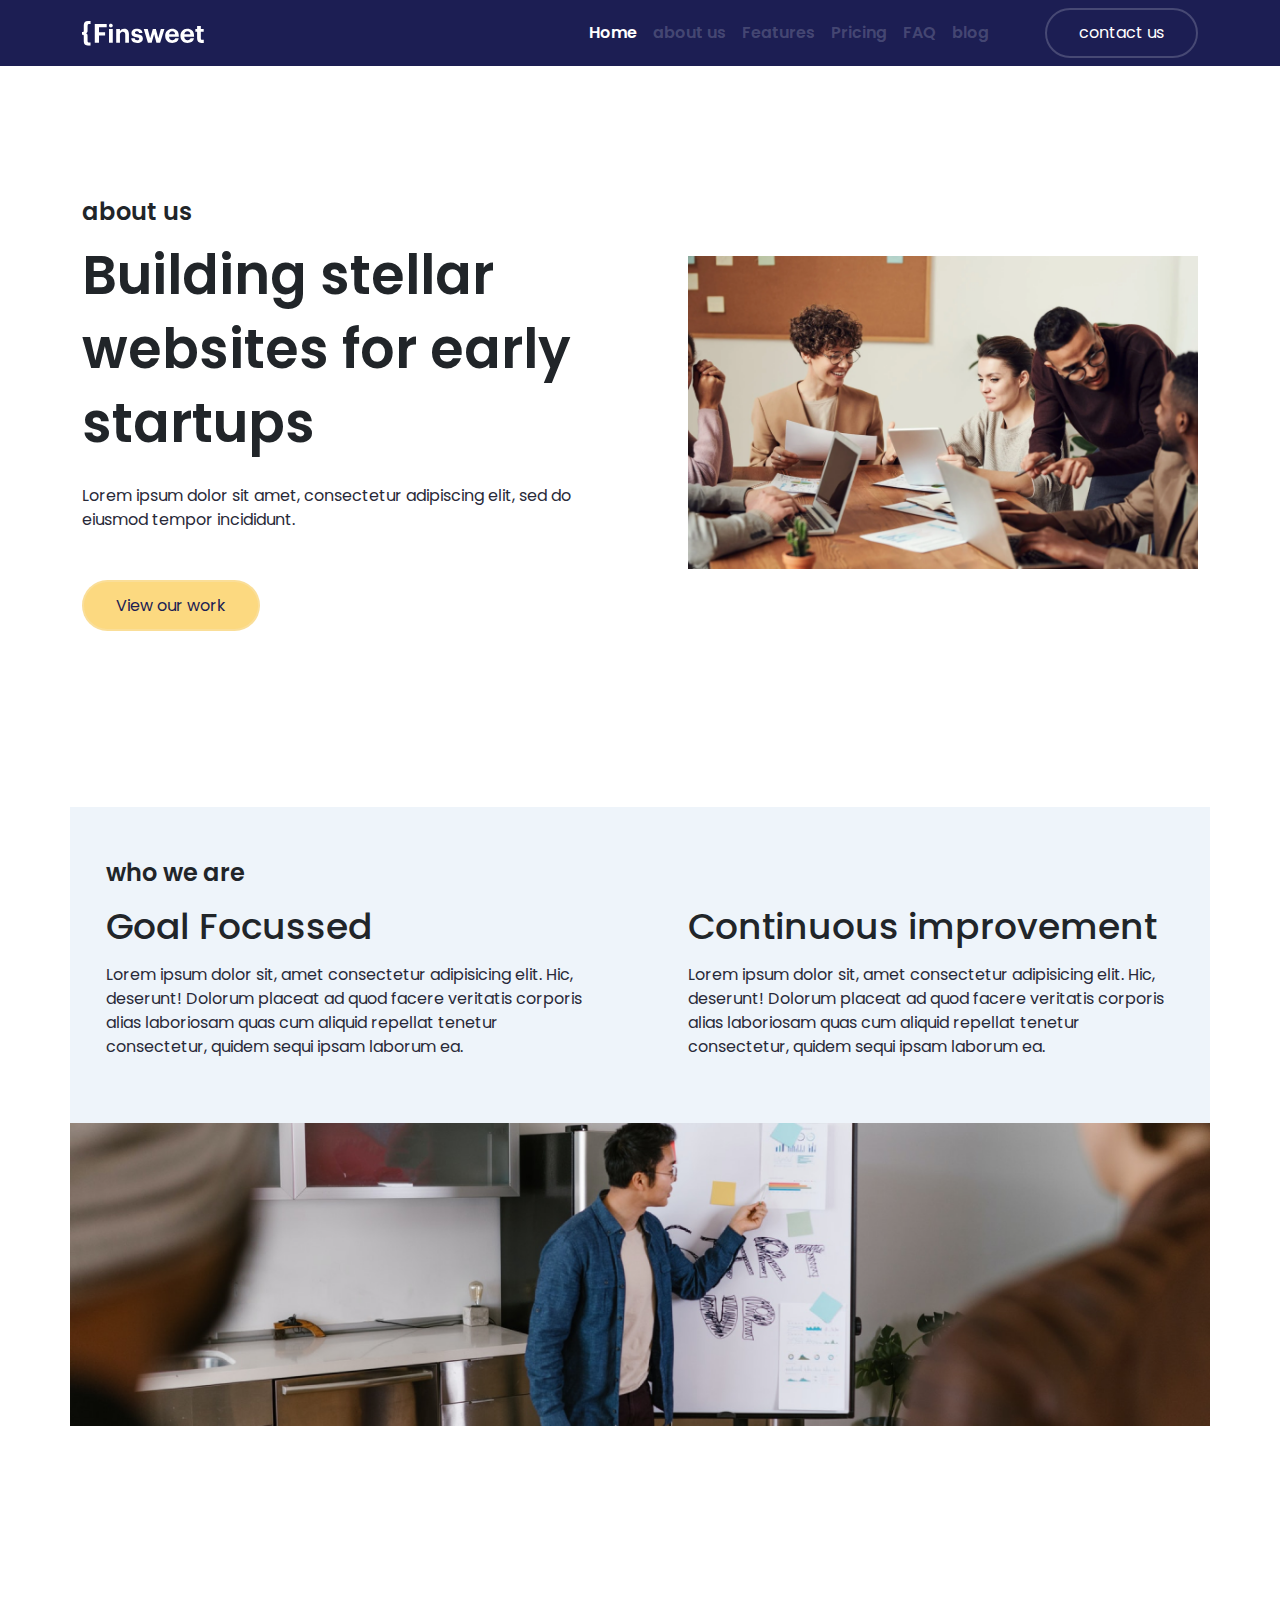
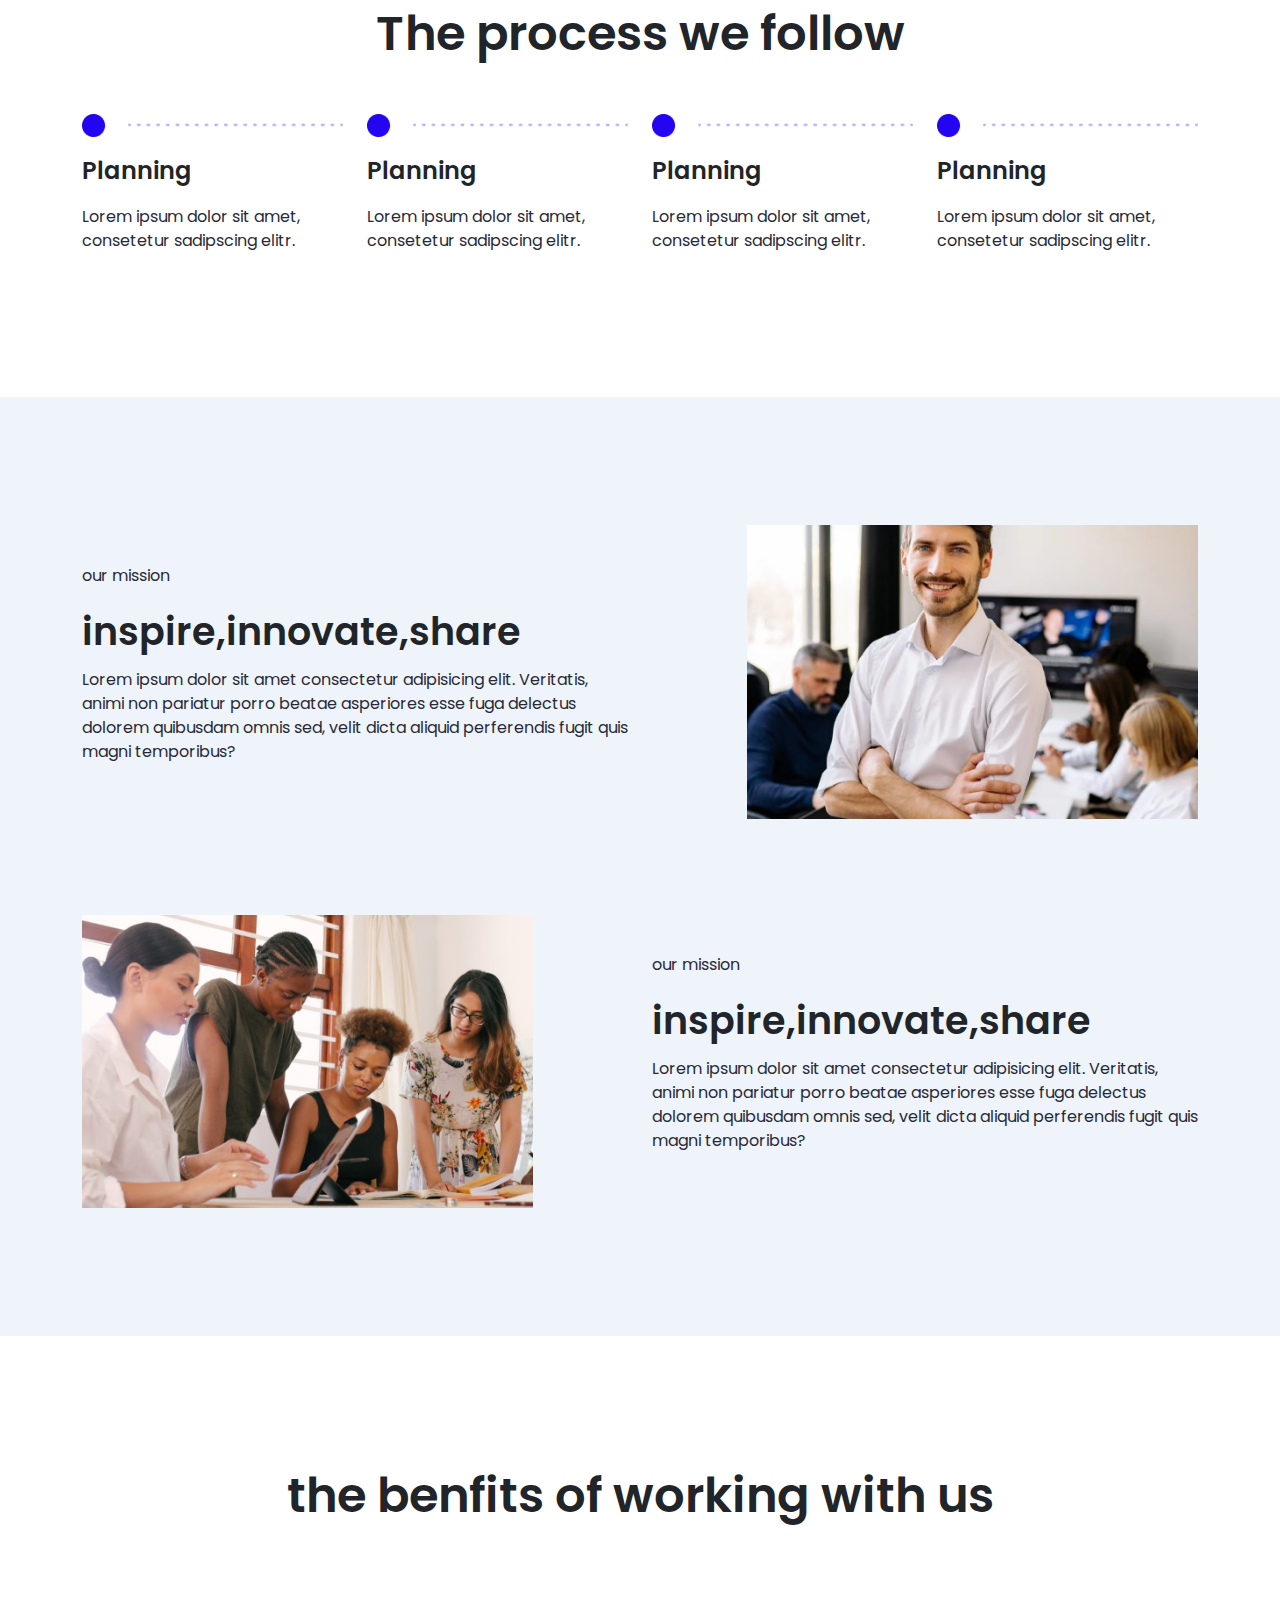
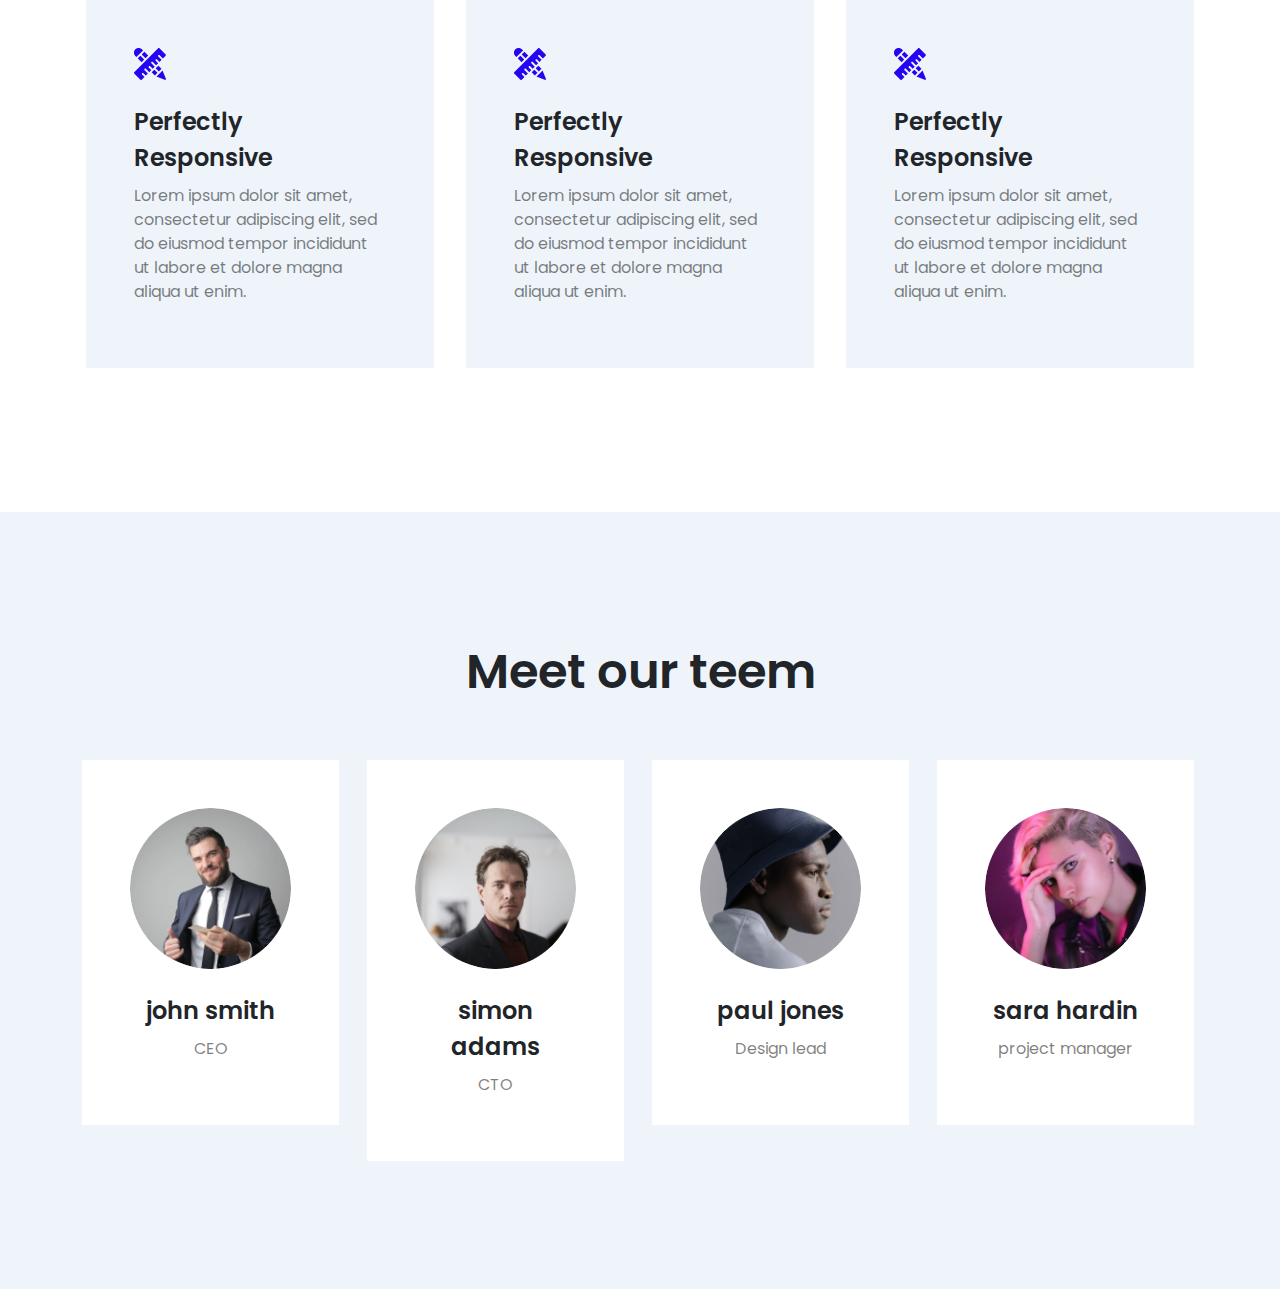
==== html/aboutus.html @ 81594c7c "second page done - hover effect on the team card" ====
<html lang="en">
  <head>
    <meta charset="UTF-8" />
    <meta name="viewport" content="width=device-width, initial-scale=1.0" />

    <title>Finsweet | Home</title>

    <!-- ### Fonts  -->
    <link rel="preconnect" href="https://fonts.googleapis.com" />
    <link rel="preconnect" href="https://fonts.gstatic.com" crossorigin />
    <link
      href="https://fonts.googleapis.com/css2?family=Poppins:wght@400;600;700&display=swap"
      rel="stylesheet"
    />

    <!-- ### Icons -->
    <link rel="stylesheet" href="../css/lib/font-awsome/all.min.css" />

    <!-- ### CSS Links -->

    <!-- Libraries (e.g. bootstrap) -->
    <link rel="stylesheet" href="../css/lib/bootstrap/bootstrap.min.css" />

    <!-- General CSS (theme.css, general.css , utilities.css,..etc) -->

    <link rel="stylesheet" href="../css/theme.css" />
    <link rel="stylesheet" href="../css/general.css" />
    <link rel="stylesheet" href="../css/media.css" />

    <!-- Page CSS -->
  </head>
  <body>
    <header>
      <nav class="navbar navbar-expand-md bg-primary">
        <div class="container">
          <a class="navbar-brand" href="#"
            ><img src="../assets/images/logo.svg" alt=""
          /></a>
          <button
            class="navbar-toggler d-lg-none"
            type="button"
            data-bs-toggle="collapse"
            data-bs-target="#collapsibleNavId"
            aria-controls="collapsibleNavId"
            aria-expanded="false"
            aria-label="Toggle navigation"
          >
            <span class="navbar-toggler-icon"></span>
          </button>
          <div class="collapse navbar-collapse" id="collapsibleNavId">
            <ul class="navbar-nav ms-auto mt-2 mt-lg-0">
              <li class="nav-item">
                <a class="nav-link active" href="#" aria-current="page"
                  >Home <span class="visually-hidden">(current)</span></a
                >
              </li>
              <li class="nav-item">
                <a class="nav-link" href="#">about us</a>
              </li>
              <li class="nav-item">
                <a class="nav-link" href="#">Features</a>
              </li>
              <li class="nav-item">
                <a class="nav-link" href="#">Pricing</a>
              </li>
              <li class="nav-item">
                <a class="nav-link" href="#">FAQ</a>
              </li>
              <li class="nav-item">
                <a class="nav-link" href="#">blog</a>
              </li>
            </ul>
            <a class="btn rounded-pill ms-5">contact us</a>
          </div>
        </div>
      </nav>
    </header>
    <section class="py-6">
      <div class="container">
        <div class="row justify-content-between align-items-center">
          <div class="col-md-6 pe-5">
            <h6>about us</h6>
            <h1 class="mb-4">Building stellar websites for early startups</h1>
            <p class="mb-5">
              Lorem ipsum dolor sit amet, consectetur adipiscing elit, sed do
              eiusmod tempor incididunt.
            </p>
            <a href="" class="btn btn-primary rounded-pill">View our work</a>
            <a href="" class="text-decoration-none text-white ms-5"
              >view pricing <i class="fa-solid fa-arrow-right ms-2"></i
            ></a>
          </div>
          <div class="col-md-6 ps-5 mt-5 mt-md-0">
            <img
              src="../assets/images/group-of-people-sitting-indoors-3184360.png"
              class="img-fluid"
            />
          </div>
        </div>
      </div>
    </section>
    <section class="py-5">
      <div class="container bg-light p-0">
        <div class="row align-items-end">
          <div class="col-md-6 p-5">
            <h6>who we are</h6>
            <h4>Goal Focussed</h4>
            <p>
              Lorem ipsum dolor sit, amet consectetur adipisicing elit. Hic,
              deserunt! Dolorum placeat ad quod facere veritatis corporis alias
              laboriosam quas cum aliquid repellat tenetur consectetur, quidem
              sequi ipsam laborum ea.
            </p>
          </div>
          <div class="col-md-6 p-5">
            <h4>Continuous improvement</h4>
            <p>
              Lorem ipsum dolor sit, amet consectetur adipisicing elit. Hic,
              deserunt! Dolorum placeat ad quod facere veritatis corporis alias
              laboriosam quas cum aliquid repellat tenetur consectetur, quidem
              sequi ipsam laborum ea.
            </p>
          </div>
          <div class="col-12">
            <img
              src="../assets/images/man-in-blue-jacket-looking-at-white-board-7413916.png"
              class="img-fluid"
            />
          </div>
        </div>
      </div>
    </section>
    <section class="py-6">
      <div class="container">
        <h2 class="text-center mb-5">The process we follow</h2>
        <div class="row">
          <div class="my-card col-md-3">
            <img src="../assets/images/Line and Icon.png" class="img-fluid" />
            <h6 class="my-3">Planning</h6>
            <p>Lorem ipsum dolor sit amet, consetetur sadipscing elitr.</p>
          </div>
          <div class="my-card col-md-3">
            <img src="../assets/images/Line and Icon.png" class="img-fluid" />
            <h6 class="my-3">Planning</h6>
            <p>Lorem ipsum dolor sit amet, consetetur sadipscing elitr.</p>
          </div>
          <div class="my-card col-md-3">
            <img src="../assets/images/Line and Icon.png" class="img-fluid" />
            <h6 class="my-3">Planning</h6>
            <p>Lorem ipsum dolor sit amet, consetetur sadipscing elitr.</p>
          </div>
          <div class="my-card col-md-3">
            <img src="../assets/images/Line and Icon.png" class="img-fluid" />
            <h6 class="my-3">Planning</h6>
            <p>Lorem ipsum dolor sit amet, consetetur sadipscing elitr.</p>
          </div>
        </div>
      </div>
    </section>
    <section class="py-6 bg-light">
      <div class="container">
        <div class="row justify-content-between pb-5 align-items-center">
          <div class="col-md-6">
            <p>our mission</p>
            <h3>inspire,innovate,share</h3>
            <p>
              Lorem ipsum dolor sit amet consectetur adipisicing elit.
              Veritatis, animi non pariatur porro beatae asperiores esse fuga
              delectus dolorem quibusdam omnis sed, velit dicta aliquid
              perferendis fugit quis magni temporibus?
            </p>
          </div>
          <div class="col-md-5">
            <img
              src="../assets/images/a-man-standing-in-an-office-7792811.png"
              class="w-100"
            />
          </div>
        </div>
        <div class="row justify-content-between pt-5 align-items-center">
          <div class="col-md-5">
            <img
              src="../assets/images/photo-of-women-at-the-meeting-3810789.png"
              class="w-100"
            />
          </div>
          <div class="col-md-6">
            <p>our mission</p>
            <h3>inspire,innovate,share</h3>
            <p>
              Lorem ipsum dolor sit amet consectetur adipisicing elit.
              Veritatis, animi non pariatur porro beatae asperiores esse fuga
              delectus dolorem quibusdam omnis sed, velit dicta aliquid
              perferendis fugit quis magni temporibus?
            </p>
          </div>
        </div>
      </div>
    </section>
    <section class="py-6">
      <div class="container">
        <h2 class="text-center pb-5">the benfits of working with us</h2>
        <div class="row">
          <div class="col-md-4 p-3">
            <div class="bg-light p-5">
              <img src="../assets/images/icons/pen-Icon.svg" class="mb-4" />
              <h6>Perfectly Responsive</h6>
              <p class="text-black-50">
                Lorem ipsum dolor sit amet, consectetur adipiscing elit, sed do
                eiusmod tempor incididunt ut labore et dolore magna aliqua ut
                enim.
              </p>
            </div>
          </div>
          <div class="col-md-4 p-3">
            <div class="bg-light p-5">
              <img src="../assets/images/icons/pen-Icon.svg" class="mb-4" />
              <h6>Perfectly Responsive</h6>
              <p class="text-black-50">
                Lorem ipsum dolor sit amet, consectetur adipiscing elit, sed do
                eiusmod tempor incididunt ut labore et dolore magna aliqua ut
                enim.
              </p>
            </div>
          </div>
          <div class="col-md-4 p-3">
            <div class="bg-light p-5">
              <img src="../assets/images/icons/pen-Icon.svg" class="mb-4" />
              <h6>Perfectly Responsive</h6>
              <p class="text-black-50">
                Lorem ipsum dolor sit amet, consectetur adipiscing elit, sed do
                eiusmod tempor incididunt ut labore et dolore magna aliqua ut
                enim.
              </p>
            </div>
          </div>
        </div>
      </div>
    </section>
    <section class="py-6 bg-light">
      <div class="container">
        <h2 class="text-center pb-5">Meet our teem</h2>
        <div class="row">
          <div class="pe-3  col-md-3">
            <div class="text-center bg-white p-5">
                <img
                  src="../assets/images/man-in-black-suit-holding-a-calling-card-3785104.png"
                  class="rounded-circle w-100 mb-4"
                />
                <h6>john smith</h6>
                <p class="text-black-50">CEO</p>
            </div>
          </div>
          <div class="pe-3  col-md-3">
            <div class="text-center bg-white p-5">
                <img
                  src="../assets/images/serious-man-3760373.png"
                  class="rounded-circle w-100 mb-4"
                />
                <h6>simon adams</h6>
                <p class="text-black-50">CTO</p>
            </div>
          </div>
          <div class="pe-3  col-md-3">
            <div class="text-center bg-white p-5">
                <img
                  src="../assets/images/man-in-white-shirt-wearing-blue-bucket-hat-6626874.png"
                  class="rounded-circle w-100 mb-4"
                />
                <h6>paul jones</h6>
                <p class="text-black-50">Design lead</p>
            </div>
          </div>
          <div class="pe-3  col-md-3">
            <div class="text-center bg-white p-5">
                <img
                  src="../assets/images/transgender-model-touching-forehead-in-neon-light-7613875.png"
                  class="rounded-circle w-100 mb-4"
                />
                <h6>sara hardin</h6>
                <p class="text-black-50">project manager</p>
            </div>
          </div>
        </div>
      </div>
    </section>
  </body>
</html>
---- css/theme.css ----
:root{
    /* colors */
    ---primary:#1C1E53;
    ---secondary:#2405F2;
    ---btn-primary:#fcd980;
    ---btn-secondary:#282938;
    ---light:#EEF4FA;
    ---very-light:#F4F6FC;
    ---hover-opacity:0.5;
    ---text-light--:rgba(244, 246, 252, 0.2);

    /* typographgy */
    ---text-light:400;
    ---text-regular:500;
    ---text-bold:600;
    
}
---- css/general.css ----
body{
    font-family: 'Poppins', sans-serif;
}
.bg-primary{
    background-color: var(---primary) !important;
    color: var(---text-light--)!important;
    font-weight: 600;
}
.bg-light{
    background-color: var(---light) !important;
}
.btn,.btn:hover,.btn:active{
    border: 2px solid var(---text-light--)!important;
    color: white !important;
    padding: 0.7rem 2rem
}
.btn-primary,.btn-primary:hover,.btn-primary:active{
    background-color: var(---btn-primary)!important;
    color: var(---primary) !important;
}
.hero{
    min-height: calc(100vh - 65px);
}
.nav-link{
    color: var(---text-light--);
}
.nav-link:hover,.nav-link:focus,.active{color: white !important;}
.py-6{
    padding: 8rem 0 ;
}
.p-6{padding: 8rem}
.text-yellow{
    color: var(---btn-primary);
}
.bg-yellow{
    background-color: var(---btn-primary);
    color: var(---primary);
}
.bg-very-light{
    background-color: var(---very-light);
}
.text-secondary{
    color: var(---secondary) !important;
}
---- css/media.css ----
/* this is for both */
p{
    font-weight: var(---text-light);
    font-size: 1rem;
    line-height: 24px;
    color: rgba(40, 41, 56, 1);

}
.text-qoute{
    font-weight: var(---text-light);
    font-size: 1.5rem;
    line-height: 36px;
}
.text-lg{
font-size: 1.5rem;
font-weight: var(---text-light);
line-height: 2.25rem;

}
.text-md{
    
font-size: 1.125rem;
font-weight: var(---text-light);
line-height: 1.7rem;
}
.text-normal{
    
font-size: 1rem;
font-weight: var(---text-light);
line-height: 1.5rem;
}
.text-sm{
    
font-size: 0.875rem;
font-weight: var(---text-light);
line-height: 1.3rem;
}
.text-xs{
    
font-size: 0.75rem;
font-weight: var(---text-light);
line-height: 1.125rem;
}
/* this is for lagrge screens */
@media screen and (min-width: 425px){
    h1{
        font-weight:var(---text-bold) ;
        font-size: 3.375rem;
        line-height: 4.625rem;
    }
    h2{
        font-weight: var(---text-bold);
        font-size: 3rem;
        line-height: 4rem;
    }
    h3{
        font-weight: var(---text-bold);
        font-size: 2.375rem;
        line-height: 3.5rem;
    }
    h4{
        font-weight: var(---text-regular);
        font-size: 2.25rem;
        line-height: 3.5rem;
    }
    h5{
        font-weight: var(---text-regular);
        line-height: 3rem;
        font-size: 2rem;
    }
    h6{
        font-weight: var(---text-bold);
        line-height: 2.25rem;
        font-size: 1.5rem;
    }
    
} 
/* this is for small screens */
@media screen and (max-width: 425px){
    h1{font-size: 2.5rem;line-height: 3.25rem;}
    h2{font-size: 2rem;}
    h3{font-size: 1.5rem;}
    h4{font-size: 1.25rem;}
    h5{
        font-weight: var(---text-bold);
        line-height: 1.5rem;
        font-size: 1rem;
    }
    h6{
        font-weight: var(---text-bold);
        line-height: 1.3125rem;
        font-size: 0.875rem;
    }
}
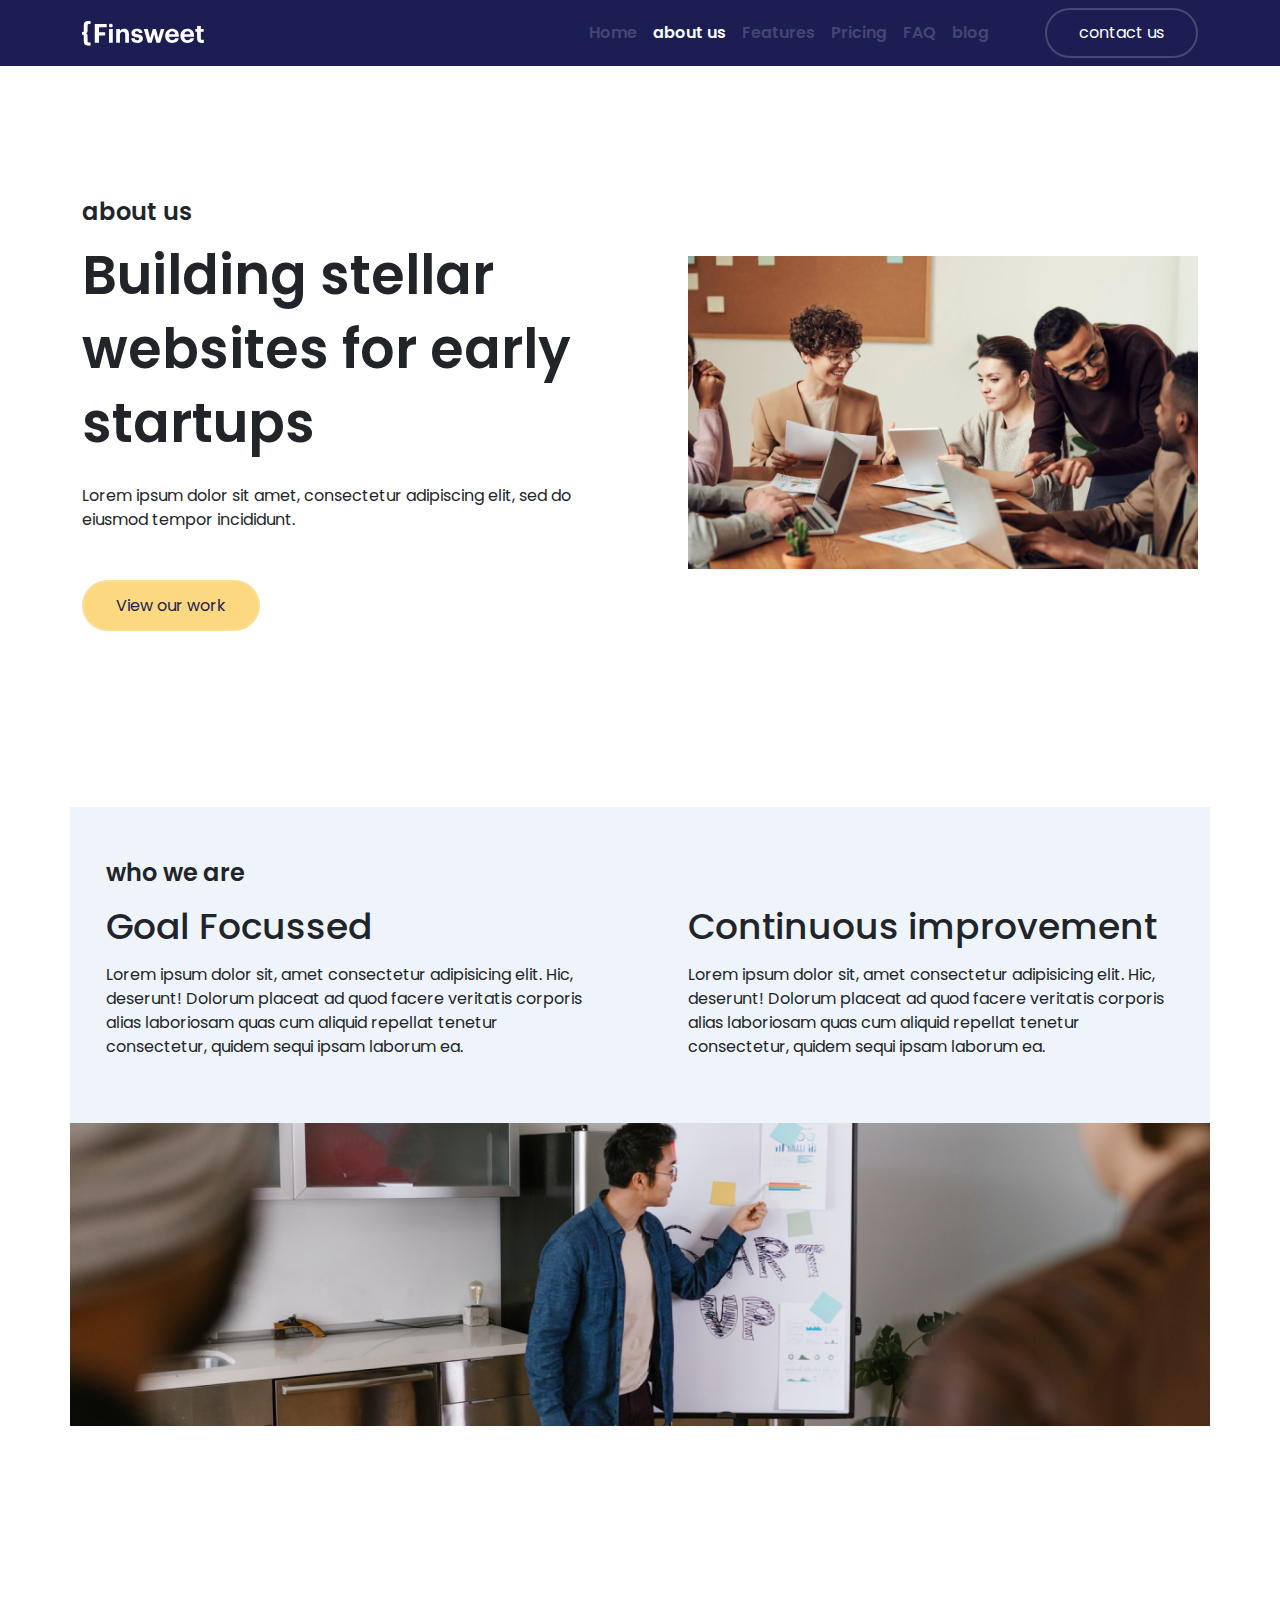
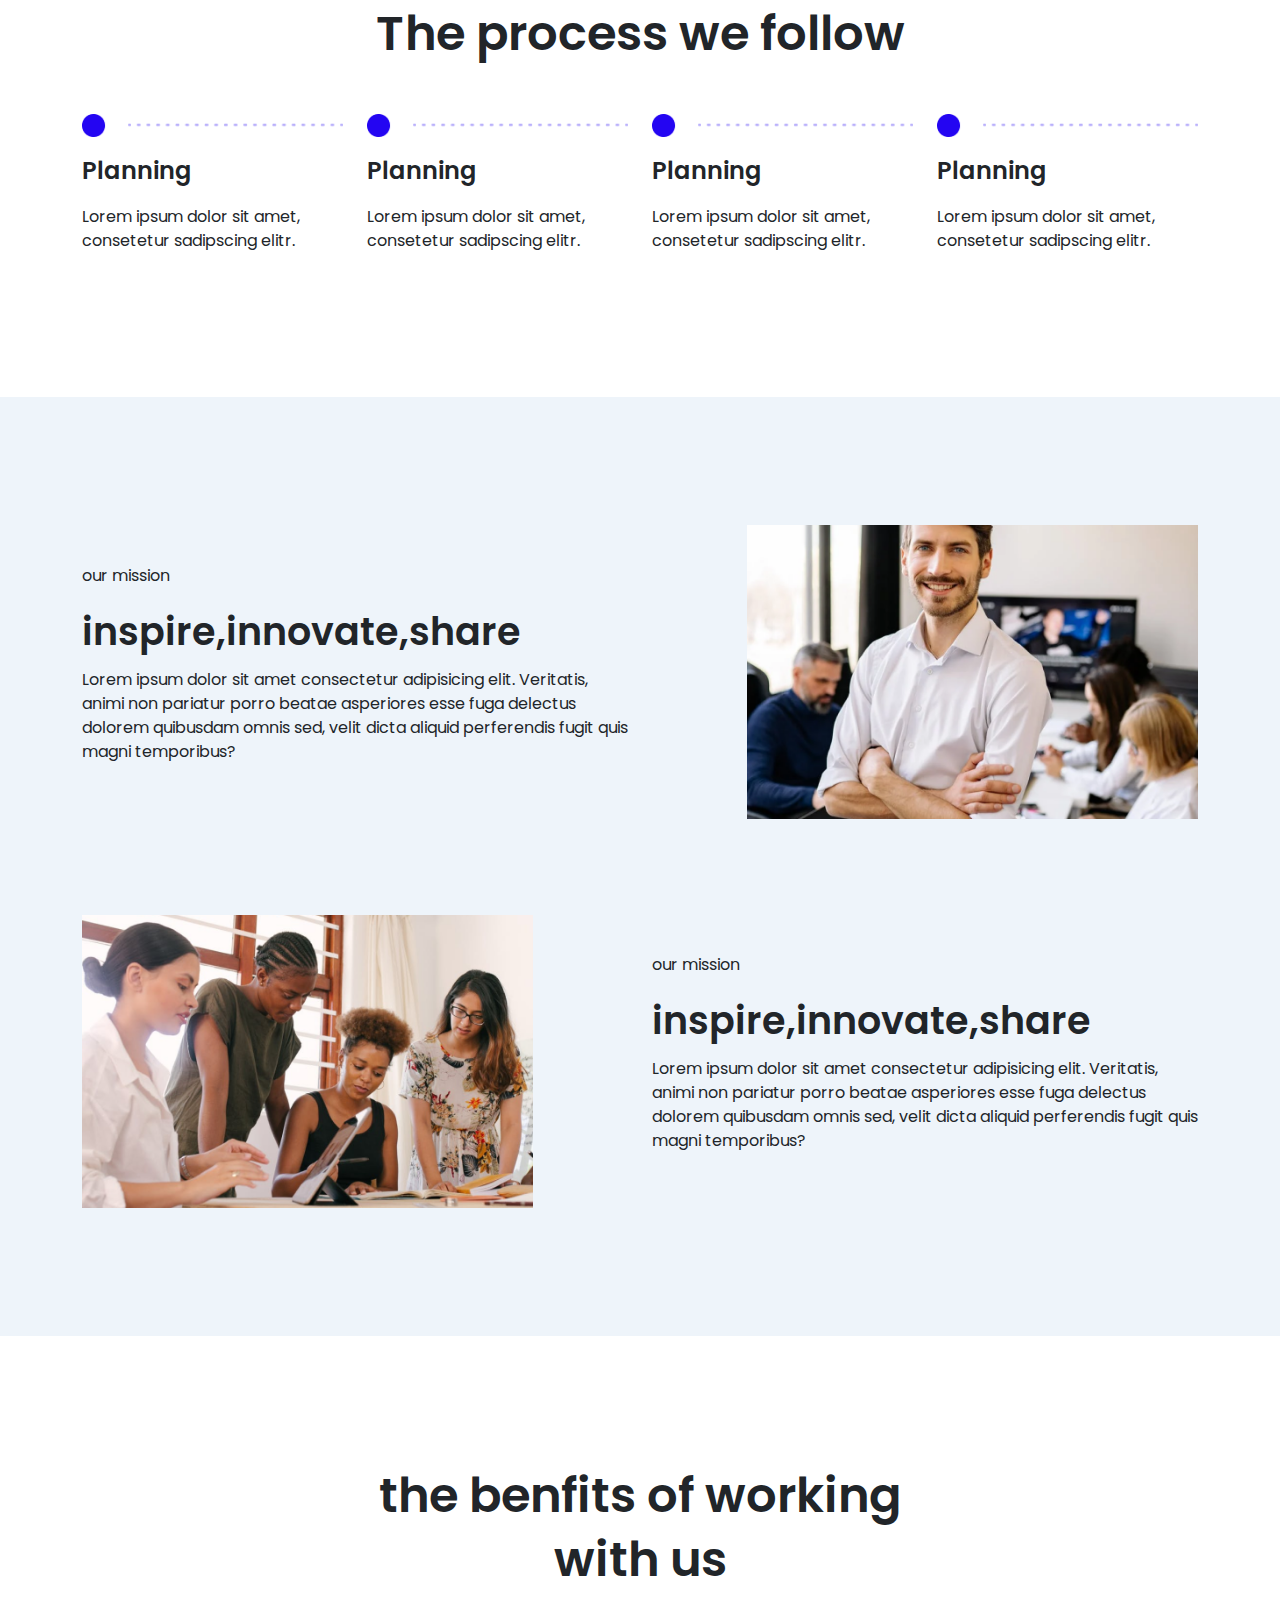
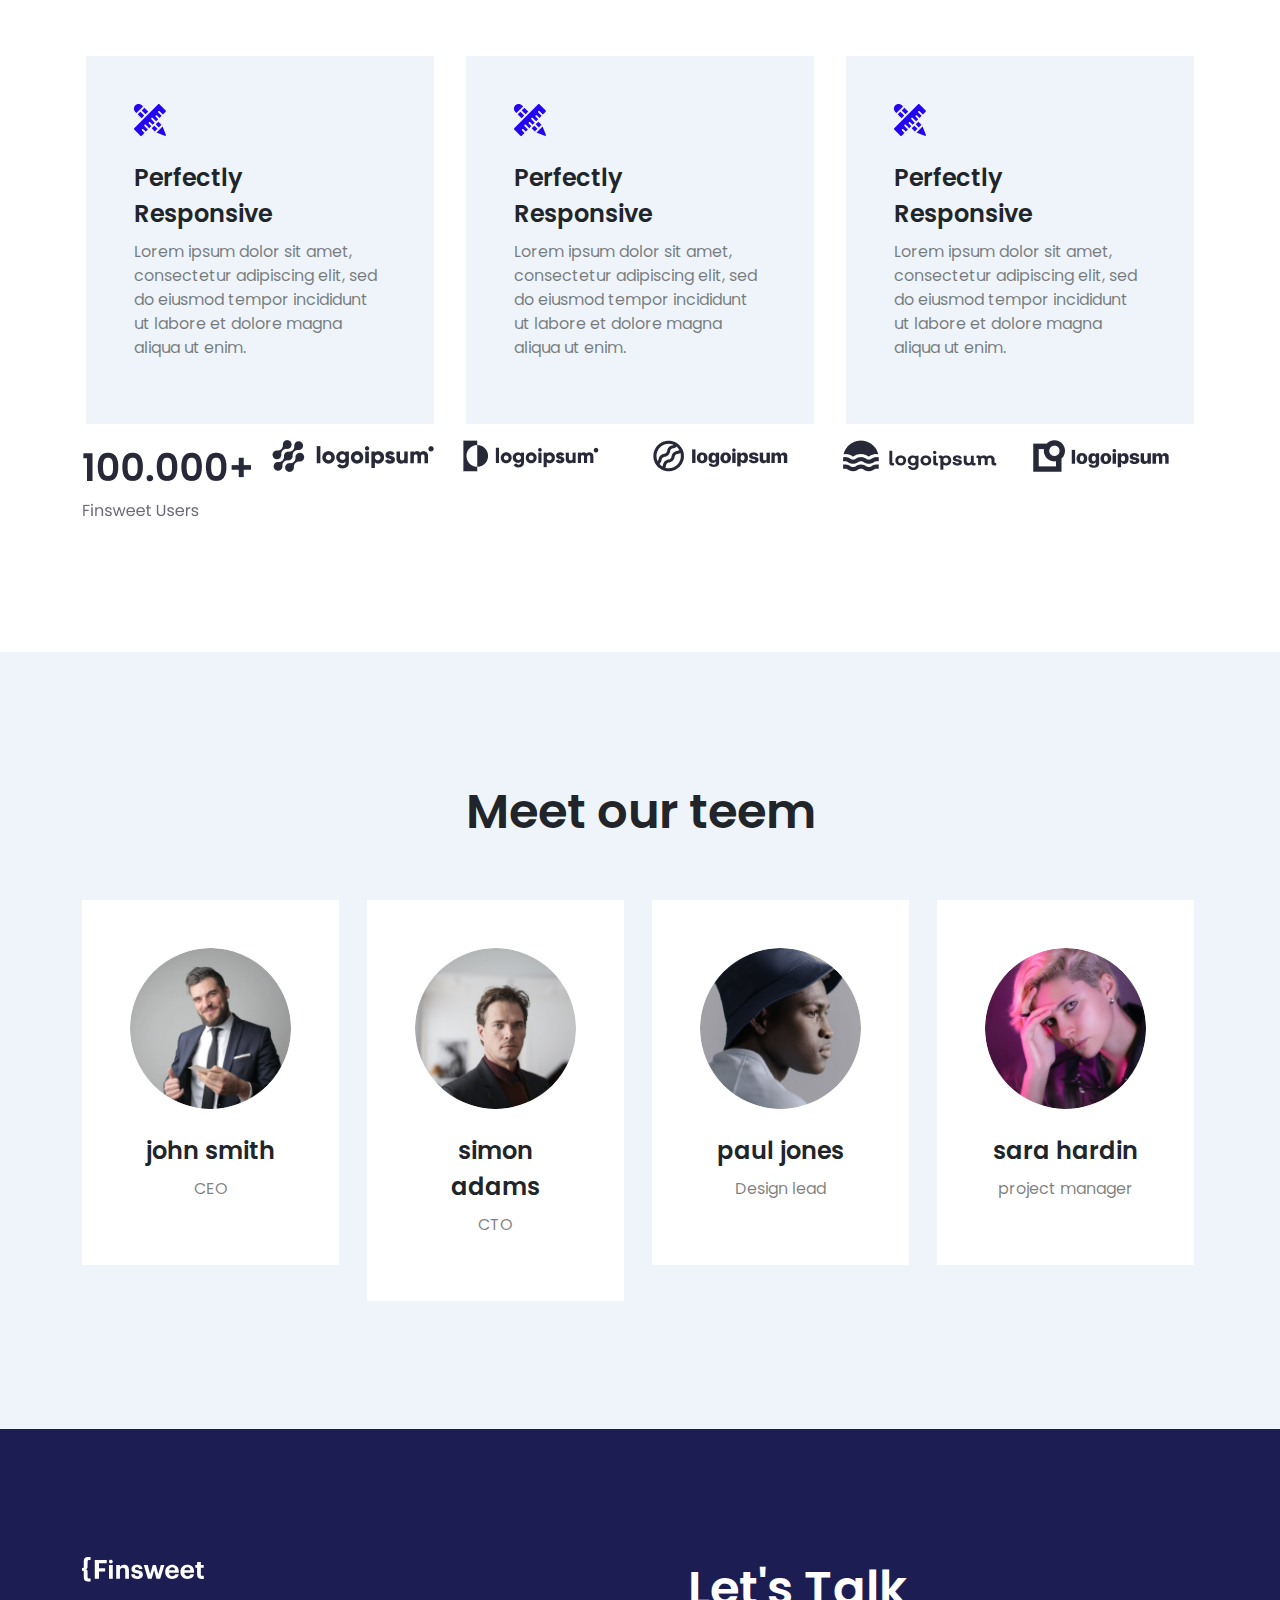
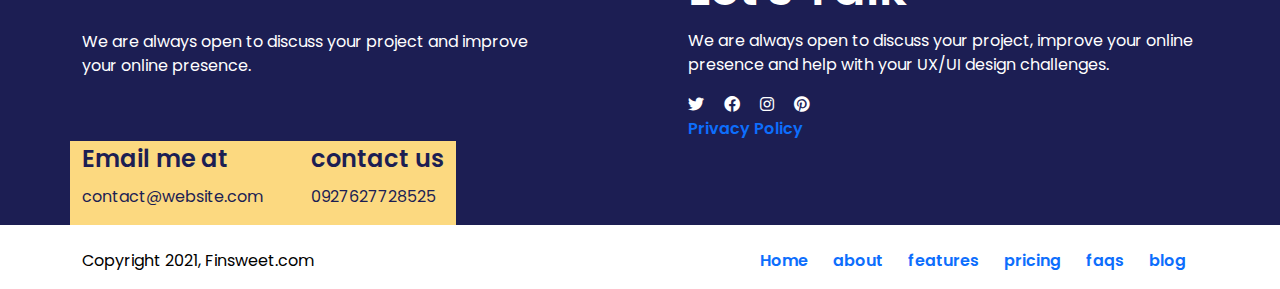
==== commit f535e2f5: "finish the project" ====
--- a/html/aboutus.html
+++ b/html/aboutus.html
@@ -3,7 +3,7 @@
     <meta charset="UTF-8" />
     <meta name="viewport" content="width=device-width, initial-scale=1.0" />
 
-    <title>Finsweet | Home</title>
+    <title>Finsweet | about us</title>
 
     <!-- ### Fonts  -->
     <link rel="preconnect" href="https://fonts.googleapis.com" />
@@ -28,9 +28,10 @@
     <link rel="stylesheet" href="../css/media.css" />
 
     <!-- Page CSS -->
+    <link rel="stylesheet" href="../css/aboutus.css" />
   </head>
   <body>
-    <header>
+    <header class="sticky-top">
       <nav class="navbar navbar-expand-md bg-primary">
         <div class="container">
           <a class="navbar-brand" href="#"
@@ -50,27 +51,27 @@
           <div class="collapse navbar-collapse" id="collapsibleNavId">
             <ul class="navbar-nav ms-auto mt-2 mt-lg-0">
               <li class="nav-item">
-                <a class="nav-link active" href="#" aria-current="page"
-                  >Home <span class="visually-hidden">(current)</span></a
+                <a class="nav-link" href="./home.html" aria-current="page"
+                  >Home </a
                 >
               </li>
               <li class="nav-item">
-                <a class="nav-link" href="#">about us</a>
-              </li>
-              <li class="nav-item">
-                <a class="nav-link" href="#">Features</a>
-              </li>
-              <li class="nav-item">
-                <a class="nav-link" href="#">Pricing</a>
-              </li>
-              <li class="nav-item">
-                <a class="nav-link" href="#">FAQ</a>
-              </li>
-              <li class="nav-item">
-                <a class="nav-link" href="#">blog</a>
+                <a class="nav-link active" href="./aboutus.html">about us <span class="visually-hidden">(current)</span></a>
+              </li>
+              <li class="nav-item">
+                <a class="nav-link" href="./features.html">Features</a>
+              </li>
+              <li class="nav-item">
+                <a class="nav-link" href="./pricing.html">Pricing</a>
+              </li>
+              <li class="nav-item">
+                <a class="nav-link" href="#faqs">FAQ</a>
+              </li>
+              <li class="nav-item">
+                <a class="nav-link" href="./blog.html">blog</a>
               </li>
             </ul>
-            <a class="btn rounded-pill ms-5">contact us</a>
+            <a href="./contact.html" class="btn rounded-pill ms-5">contact us</a>
           </div>
         </div>
       </nav>
@@ -85,8 +86,8 @@
               Lorem ipsum dolor sit amet, consectetur adipiscing elit, sed do
               eiusmod tempor incididunt.
             </p>
-            <a href="" class="btn btn-primary rounded-pill">View our work</a>
-            <a href="" class="text-decoration-none text-white ms-5"
+            <a href="./work.html" class="btn btn-primary rounded-pill">View our work</a>
+            <a href="./pricing.html" class="text-decoration-none text-white ms-5"
               >view pricing <i class="fa-solid fa-arrow-right ms-2"></i
             ></a>
           </div>
@@ -199,7 +200,7 @@
     </section>
     <section class="py-6">
       <div class="container">
-        <h2 class="text-center pb-5">the benfits of working with us</h2>
+        <h2 class="text-center pb-5 heading">the benfits of working with us</h2>
         <div class="row">
           <div class="col-md-4 p-3">
             <div class="bg-light p-5">
@@ -235,54 +236,143 @@
             </div>
           </div>
         </div>
+        <div class="row">
+          <div class="col-lg-2 col-md-3 col-6"><img src="../assets/images/icons/Logo Number.png" alt=""></div>
+          <div class="col-lg-2 col-md-3 col-6"><img src="../assets/images/icons/Logo 1.png" alt=""></div>
+          <div class="col-lg-2 col-md-3 col-6"><img src="../assets/images/icons/Logo 2.png" alt=""></div>
+          <div class="col-lg-2 col-md-3 col-6"><img src="../assets/images/icons/Logo 3.png" alt=""></div>
+          <div class="col-lg-2 col-md-3 col-6"><img src="../assets/images/icons/Logo 4.png" alt=""></div>
+          <div class="col-lg-2 col-md-3 col-6"><img src="../assets/images/icons/Logo 5.png" alt=""></div>
+        </div>
       </div>
     </section>
     <section class="py-6 bg-light">
       <div class="container">
         <h2 class="text-center pb-5">Meet our teem</h2>
         <div class="row">
-          <div class="pe-3  col-md-3">
+          <div class="pe-3 col-md-3">
             <div class="text-center bg-white p-5">
+              <div class="hover-effect rounded-circle w-100 mb-4">
                 <img
                   src="../assets/images/man-in-black-suit-holding-a-calling-card-3785104.png"
-                  class="rounded-circle w-100 mb-4"
+                  class="w-100"
                 />
-                <h6>john smith</h6>
-                <p class="text-black-50">CEO</p>
-            </div>
-          </div>
-          <div class="pe-3  col-md-3">
+                <div class="over-lay">
+                  <a href="#"><i class="fa-brands fa-facebook"></i></a>
+                  <a href="#"><i class="fa-brands fa-twitter"></i></a>                 
+                  <a href="#"><i class="fa-brands fa-instagram"></i></a>
+                </div>
+              </div>
+              <h6>john smith</h6>
+              <p class="text-black-50">CEO</p>
+            </div>
+          </div>
+          <div class="pe-3 col-md-3">
             <div class="text-center bg-white p-5">
+              <div class="hover-effect rounded-circle w-100 mb-4">
                 <img
                   src="../assets/images/serious-man-3760373.png"
-                  class="rounded-circle w-100 mb-4"
+                  class="w-100"
                 />
-                <h6>simon adams</h6>
-                <p class="text-black-50">CTO</p>
-            </div>
-          </div>
-          <div class="pe-3  col-md-3">
+                <div class="over-lay">
+                  <a href="#"><i class="fa-brands fa-facebook"></i></a>
+                  <a href="#"><i class="fa-brands fa-twitter"></i></a>                 
+                  <a href="#"><i class="fa-brands fa-instagram"></i></a>
+                </div>
+              </div>
+              <h6>simon adams</h6>
+              <p class="text-black-50">CTO</p>
+            </div>
+          </div>
+          <div class="pe-3 col-md-3">
             <div class="text-center bg-white p-5">
+              <div class="hover-effect rounded-circle w-100 mb-4">
                 <img
                   src="../assets/images/man-in-white-shirt-wearing-blue-bucket-hat-6626874.png"
-                  class="rounded-circle w-100 mb-4"
+                  class="w-100"
                 />
-                <h6>paul jones</h6>
-                <p class="text-black-50">Design lead</p>
-            </div>
-          </div>
-          <div class="pe-3  col-md-3">
+                <div class="over-lay">
+                  <a href="#"><i class="fa-brands fa-facebook"></i></a>
+                  <a href="#"><i class="fa-brands fa-twitter"></i></a>                 
+                  <a href="#"><i class="fa-brands fa-instagram"></i></a>
+                </div>
+              </div>
+              <h6>paul jones</h6>
+              <p class="text-black-50">Design lead</p>
+            </div>
+          </div>
+          <div class="pe-3 col-md-3">
             <div class="text-center bg-white p-5">
+              <div class="hover-effect rounded-circle w-100 mb-4">
                 <img
                   src="../assets/images/transgender-model-touching-forehead-in-neon-light-7613875.png"
-                  class="rounded-circle w-100 mb-4"
+                  class="w-100"
                 />
-                <h6>sara hardin</h6>
-                <p class="text-black-50">project manager</p>
-            </div>
-          </div>
-        </div>
-      </div>
-    </section>
+                <div class="over-lay">
+                  <a href="#"><i class="fa-brands fa-facebook"></i></a>
+                  <a href="#"><i class="fa-brands fa-twitter"></i></a>                 
+                  <a href="#"><i class="fa-brands fa-instagram"></i></a>
+                </div>
+              </div>
+              <h6>sara hardin</h6>
+              <p class="text-black-50">project manager</p>
+            </div>
+          </div>
+        </div>
+      </div>
+    </section>
+    <footer class="py-6 pb-0 bg-primary">
+      <div class="container text-white">
+        <div class="row">
+          <div class="col-md-6 pe-5">
+            <img src="../assets/images/logo.svg" alt="" class="mb-5" />
+            <p class="pe-5">
+              We are always open to discuss your project and improve your online
+              presence.
+            </p>
+          </div>
+          <div class="col-md-6 ps-5">
+            <h2>Let's Talk</h2>
+            <p>
+              We are always open to discuss your project, improve your online
+              presence and help with your UX/UI design challenges.
+            </p>
+            <i class="fa-brands fa-twitter me-3"></i>
+            <i class="fa-brands fa-facebook me-3"></i>
+            <i class="fa-brands fa-instagram me-3"></i>
+            <i class="fa-brands fa-pinterest me-3"></i>
+            <a href="./privacy.html" class="text-decoration-none d-block">Privacy Policy</a>
+          </div>
+          <div class="w-auto d-flex bg-yellow">
+            <div class="col-6">
+              <h6>Email me at</h6>
+              <p>contact@website.com</p>
+            </div>
+            <div class="col-6 ps-5">
+              <h6>contact us</h6>
+              <p>0927627728525</p>
+            </div>
+          </div>
+        </div>
+      </div>
+      <nav class="bg-white text-black pt-4">
+        <div class="container">
+          <div class="row">
+            <p class="col-7">Copyright 2021, Finsweet.com</p>
+            <ul
+              class="d-none d-md-flex justify-content-around align-items-center ms-auto list-unstyled col-5"
+            >
+              <li><a href="#">Home</a></li>
+              <li><a href="#">about</a></li>
+              <li><a href="#">features</a></li>
+              <li><a href="#">pricing</a></li>
+              <li><a href="#">faqs</a></li>
+              <li><a href="#">blog</a></li>
+            </ul>
+          </div>
+        </div>
+      </nav>
+    </footer>
+    <script src="../js/lib/bootstrap/bootstrap.bundle.min.js"></script>
   </body>
 </html>
--- a/css/theme.css
+++ b/css/theme.css
@@ -3,6 +3,8 @@
     ---primary:#1C1E53;
     ---secondary:#2405F2;
     ---btn-primary:#fcd980;
+    ---yellow-light: rgba(252, 217, 128, 0.1);
+
     ---btn-secondary:#282938;
     ---light:#EEF4FA;
     ---very-light:#F4F6FC;
--- a/css/general.css
+++ b/css/general.css
@@ -1,9 +1,12 @@
 body{
     font-family: 'Poppins', sans-serif;
 }
+a{
+    text-decoration: none;
+}
 .bg-primary{
     background-color: var(---primary) !important;
-    color: var(---text-light--)!important;
+    /* color: var(---text-light--)!important; */
     font-weight: 600;
 }
 .bg-light{
@@ -12,19 +15,23 @@
 .btn,.btn:hover,.btn:active{
     border: 2px solid var(---text-light--)!important;
     color: white !important;
-    padding: 0.7rem 2rem
+    padding: 0.7rem 2rem;
+    width: fit-content;
 }
 .btn-primary,.btn-primary:hover,.btn-primary:active{
     background-color: var(---btn-primary)!important;
     color: var(---primary) !important;
 }
+.btn-primary:hover{
+    background-color: var(---yellow-light);
+}
 .hero{
     min-height: calc(100vh - 65px);
 }
-.nav-link{
+header .nav-link{
     color: var(---text-light--);
 }
-.nav-link:hover,.nav-link:focus,.active{color: white !important;}
+header .nav-link:hover,header .nav-link:focus,header .active{color: white !important;}
 .py-6{
     padding: 8rem 0 ;
 }
@@ -36,9 +43,39 @@
     background-color: var(---btn-primary);
     color: var(---primary);
 }
+.bg-yellow-light{
+    background-color: var(---yellow-light);
+    color: var(---primary);
+}
 .bg-very-light{
     background-color: var(---very-light);
 }
 .text-secondary{
     color: var(---secondary) !important;
+}
+.heading{
+    max-width: 600px;
+    margin: 0 auto;
+    text-align: center;
+}
+.btn-secondary,.btn-secondary:hover,.btn-secondary:active{
+    background-color: var(---btn-secondary);
+}
+.accordion-button::after{
+    --bs-accordion-btn-icon-width: 1rem;
+    background-image: url(../assets/images/icons/_+_.png);
+}
+.accordion-button:not(.collapsed)::after {
+    --bs-accordion-btn-icon-transform:rotate(315deg);
+    background-image: url(../assets/images/icons/_+_.png);
+    transform: var(--bs-accordion-btn-icon-transform);
+}
+.accordion-item{
+    border-width:1px 0 !important;
+}
+.small-container{
+    max-width: 840px;
+    margin: auto;
+    padding-left: 16px;
+    padding-right: 16px;
 }--- a/css/media.css
+++ b/css/media.css
@@ -3,8 +3,6 @@
     font-weight: var(---text-light);
     font-size: 1rem;
     line-height: 24px;
-    color: rgba(40, 41, 56, 1);
-
 }
 .text-qoute{
     font-weight: var(---text-light);
--- a/css/aboutus.css
+++ b/css/aboutus.css
@@ -0,0 +1,28 @@
+.hover-effect{
+    /* border: 1px solid green; */
+    position: relative;
+    overflow: hidden;
+}
+.over-lay{
+    width: 100%;
+    height: 100%;
+    border-radius: 50%;
+    position: absolute;
+    display: flex;
+    justify-content: center;
+    align-items: end;
+    top: 0;
+    gap: 12px;
+    padding-bottom: 16px;
+    /* background-image: linear-gradient(to top ); */
+    background: linear-gradient(348.37deg, #5239FA 17.97%, rgba(255, 255, 255, 0) 79.2%);
+    transform: translateY(100%);
+    transition:.3s
+}
+.over-lay a{
+    
+    color: aliceblue !important;
+}
+.hover-effect:hover .over-lay{
+    transform: translateY(0);
+}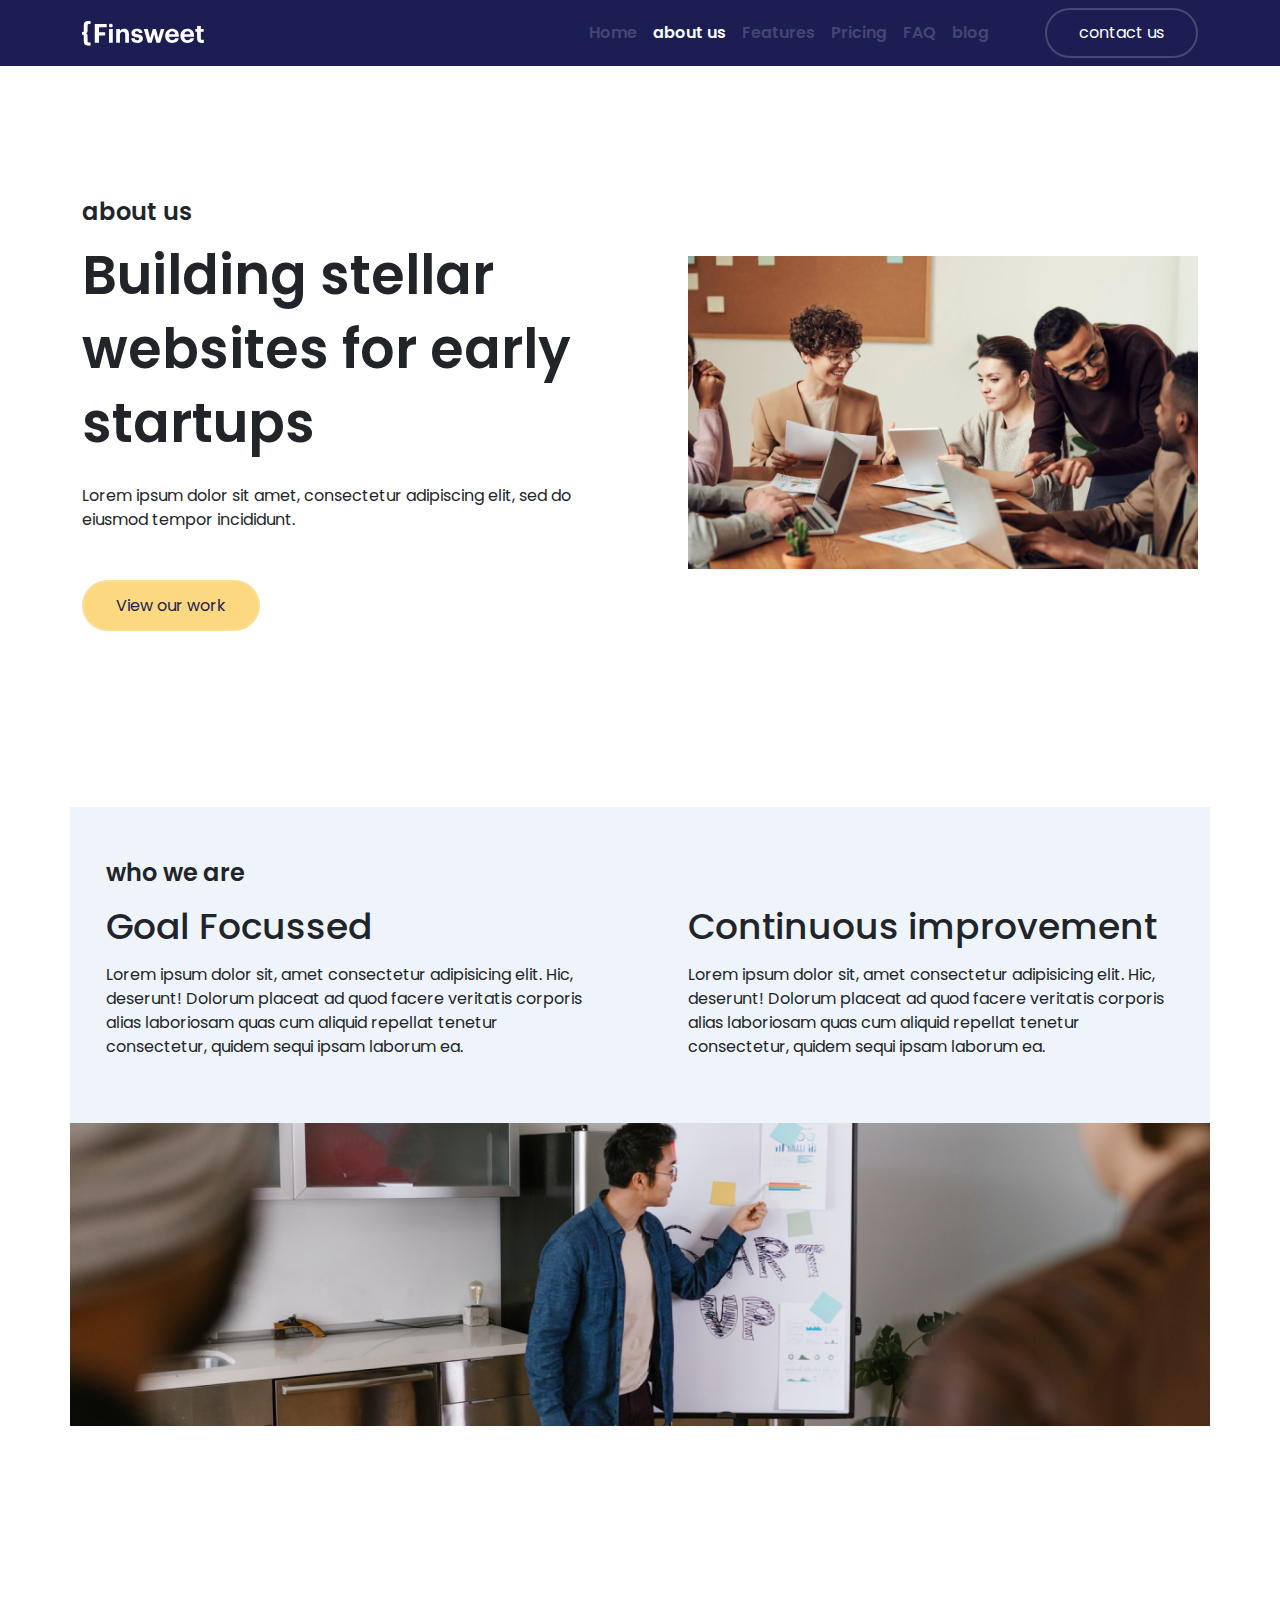
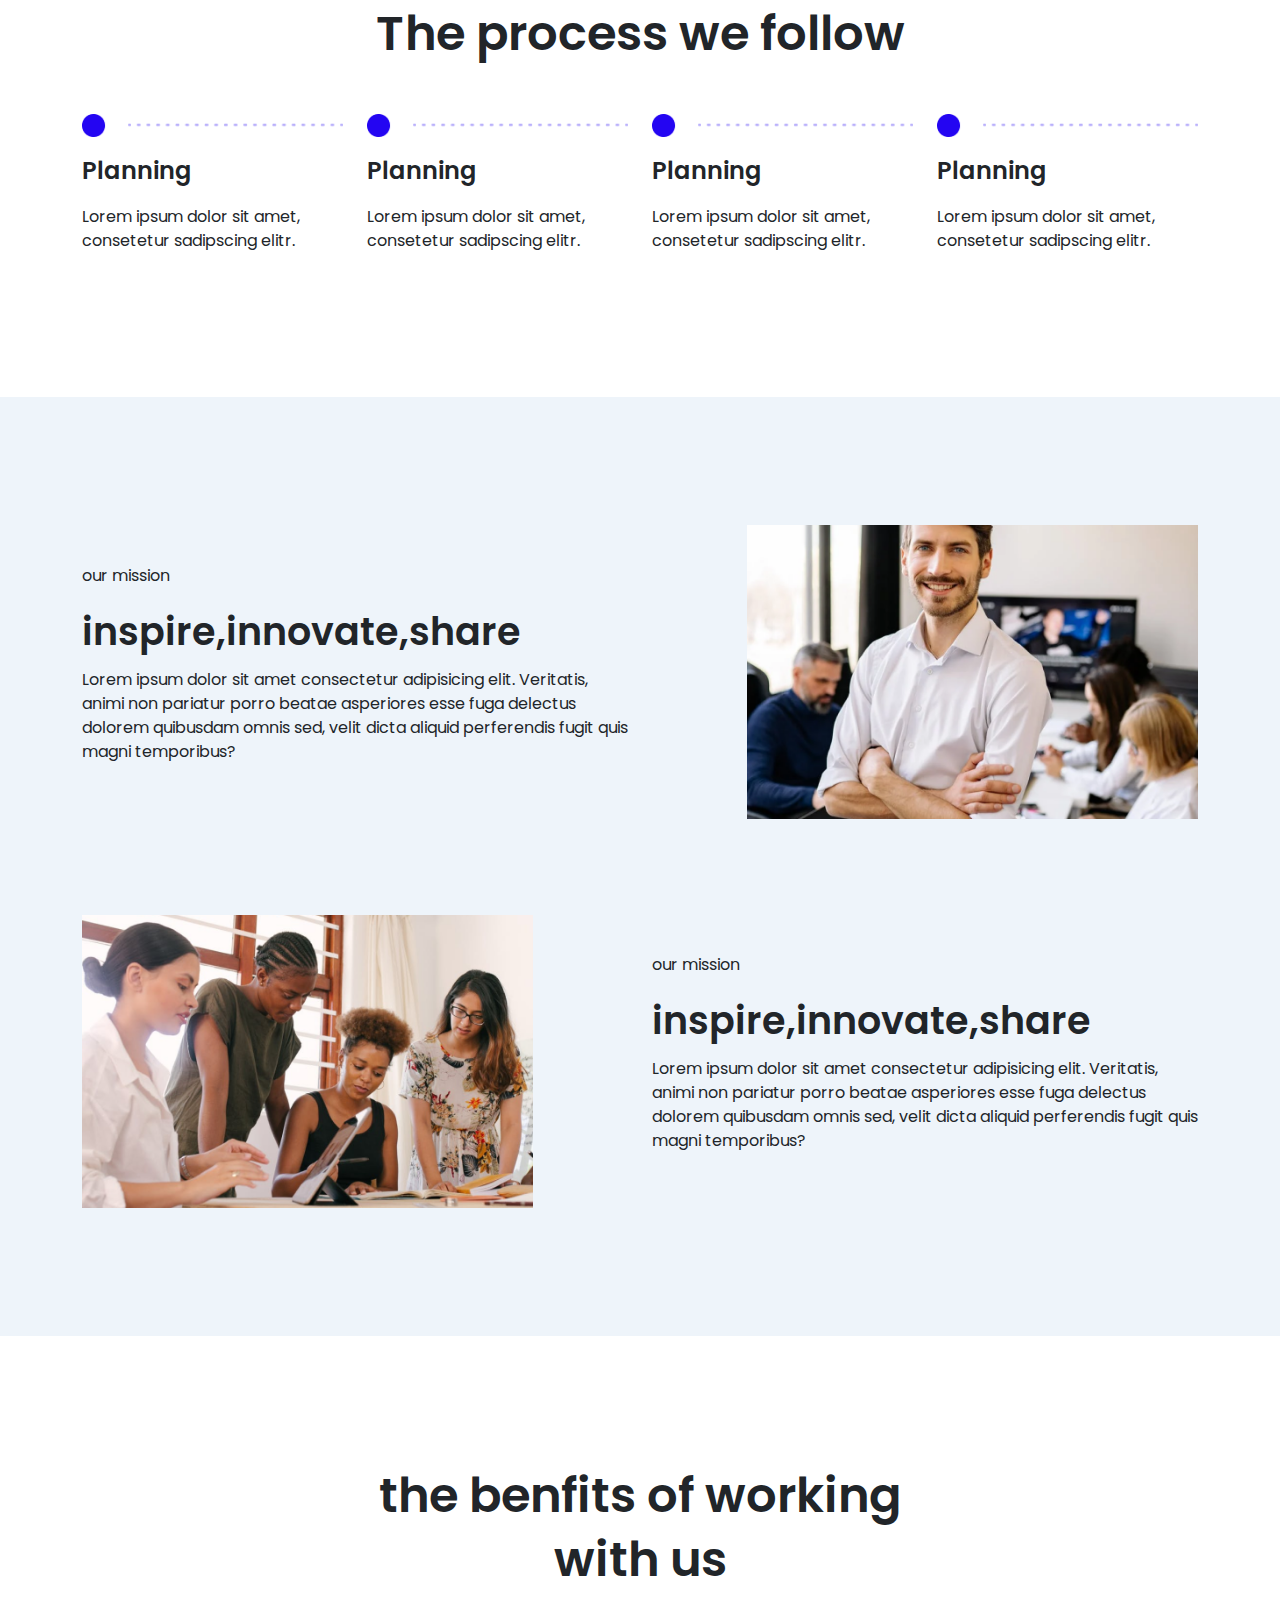
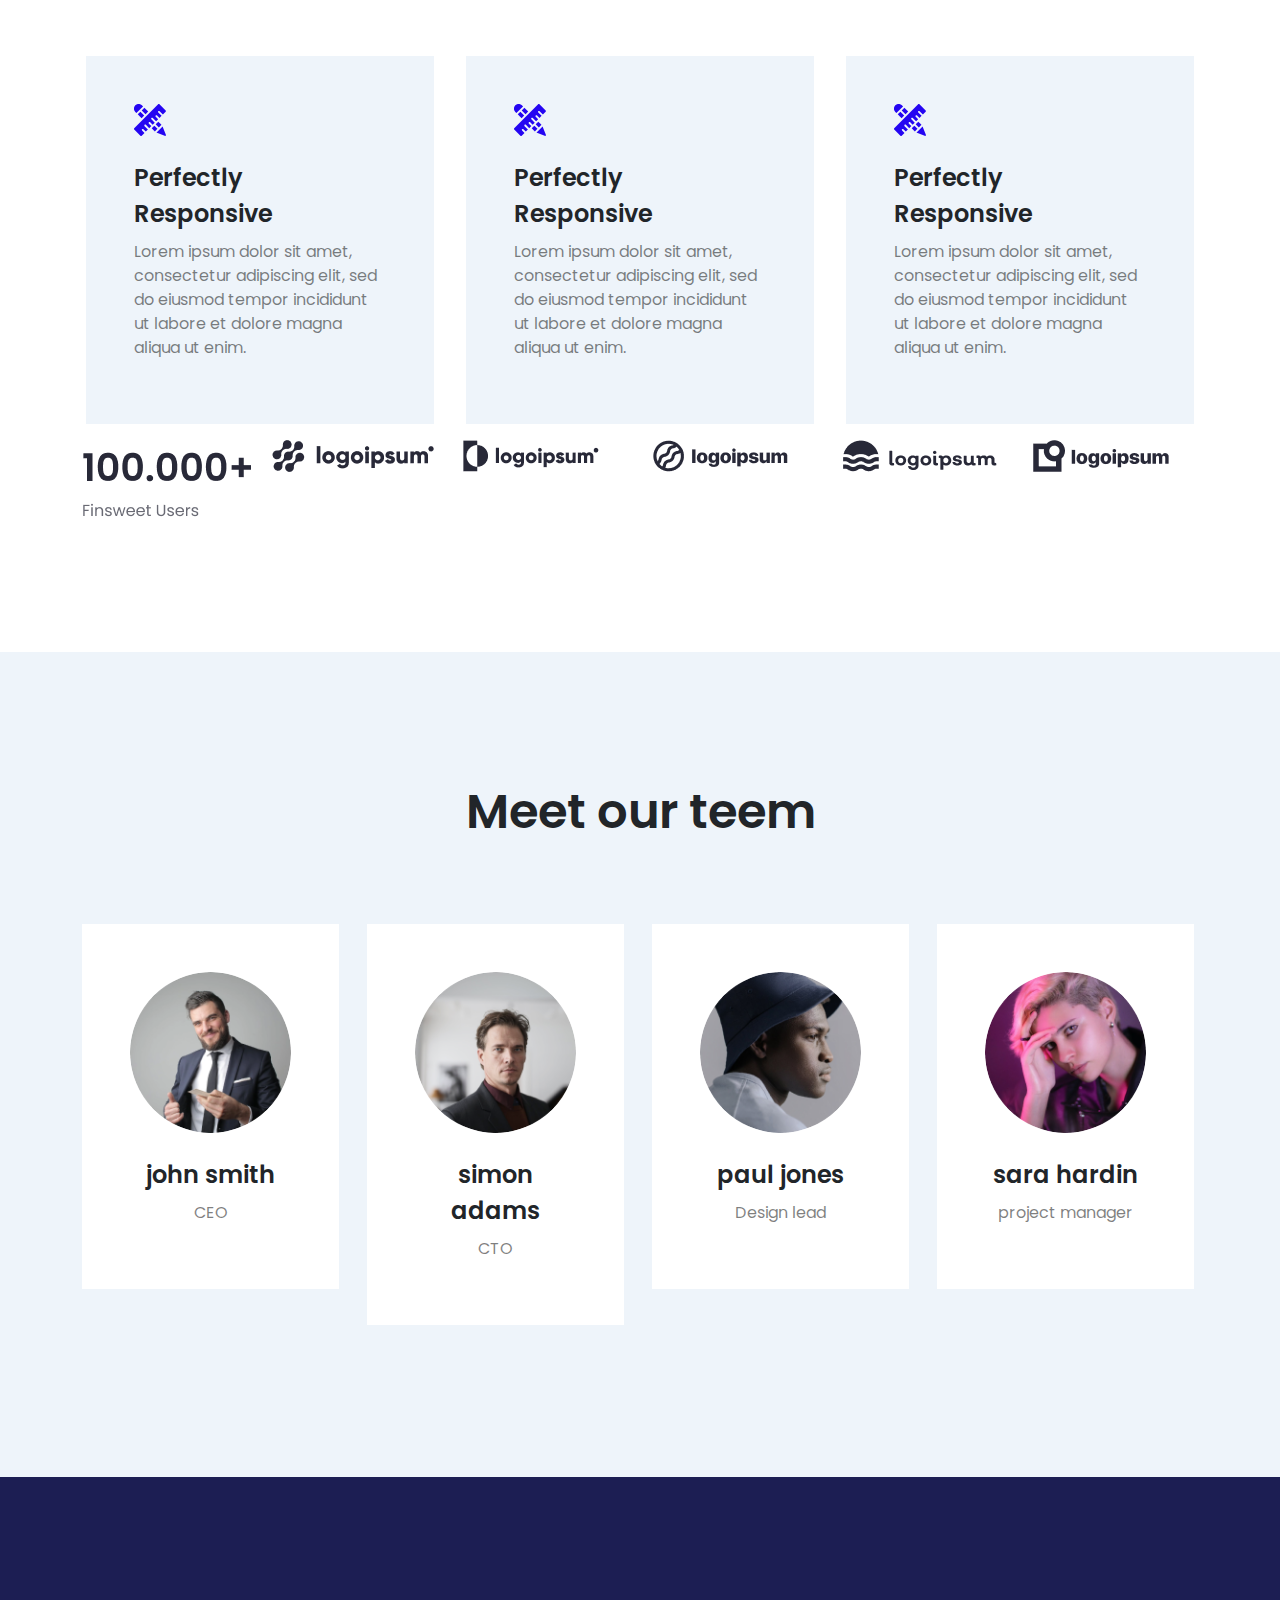
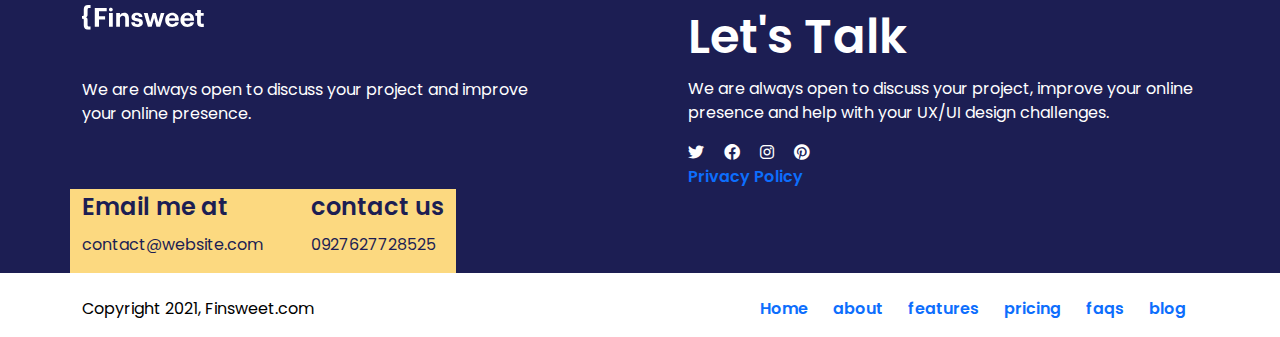
==== commit 9c6af28a: "fixing responsive issues" ====
--- a/html/aboutus.html
+++ b/html/aboutus.html
@@ -135,22 +135,22 @@
       <div class="container">
         <h2 class="text-center mb-5">The process we follow</h2>
         <div class="row">
-          <div class="my-card col-md-3">
+          <div class="my-card col-8 col-sm-6 col-md-3 m-auto">
             <img src="../assets/images/Line and Icon.png" class="img-fluid" />
             <h6 class="my-3">Planning</h6>
             <p>Lorem ipsum dolor sit amet, consetetur sadipscing elitr.</p>
           </div>
-          <div class="my-card col-md-3">
+          <div class="my-card col-8 col-sm-6 col-md-3 m-auto">
             <img src="../assets/images/Line and Icon.png" class="img-fluid" />
             <h6 class="my-3">Planning</h6>
             <p>Lorem ipsum dolor sit amet, consetetur sadipscing elitr.</p>
           </div>
-          <div class="my-card col-md-3">
+          <div class="my-card col-8 col-sm-6 col-md-3 m-auto">
             <img src="../assets/images/Line and Icon.png" class="img-fluid" />
             <h6 class="my-3">Planning</h6>
             <p>Lorem ipsum dolor sit amet, consetetur sadipscing elitr.</p>
           </div>
-          <div class="my-card col-md-3">
+          <div class="my-card col-8 col-sm-6 col-md-3 m-auto">
             <img src="../assets/images/Line and Icon.png" class="img-fluid" />
             <h6 class="my-3">Planning</h6>
             <p>Lorem ipsum dolor sit amet, consetetur sadipscing elitr.</p>
@@ -202,7 +202,7 @@
       <div class="container">
         <h2 class="text-center pb-5 heading">the benfits of working with us</h2>
         <div class="row">
-          <div class="col-md-4 p-3">
+          <div class="col-md-6 col-lg-4 p-3 m-auto">
             <div class="bg-light p-5">
               <img src="../assets/images/icons/pen-Icon.svg" class="mb-4" />
               <h6>Perfectly Responsive</h6>
@@ -213,7 +213,7 @@
               </p>
             </div>
           </div>
-          <div class="col-md-4 p-3">
+          <div class="col-md-6 col-lg-4 p-3 m-auto">
             <div class="bg-light p-5">
               <img src="../assets/images/icons/pen-Icon.svg" class="mb-4" />
               <h6>Perfectly Responsive</h6>
@@ -224,7 +224,7 @@
               </p>
             </div>
           </div>
-          <div class="col-md-4 p-3">
+          <div class="col-md-6 col-lg-4 p-3 m-auto">
             <div class="bg-light p-5">
               <img src="../assets/images/icons/pen-Icon.svg" class="mb-4" />
               <h6>Perfectly Responsive</h6>
@@ -250,7 +250,7 @@
       <div class="container">
         <h2 class="text-center pb-5">Meet our teem</h2>
         <div class="row">
-          <div class="pe-3 col-md-3">
+          <div class="pe-3 col-8 m-auto col-sm-6 col-md-4 col-lg-3 my-4">
             <div class="text-center bg-white p-5">
               <div class="hover-effect rounded-circle w-100 mb-4">
                 <img
@@ -267,7 +267,7 @@
               <p class="text-black-50">CEO</p>
             </div>
           </div>
-          <div class="pe-3 col-md-3">
+          <div class="pe-3 col-8 m-auto col-sm-6 col-md-4 col-lg-3 my-4">
             <div class="text-center bg-white p-5">
               <div class="hover-effect rounded-circle w-100 mb-4">
                 <img
@@ -284,7 +284,7 @@
               <p class="text-black-50">CTO</p>
             </div>
           </div>
-          <div class="pe-3 col-md-3">
+          <div class="pe-3 col-8 m-auto col-sm-6 col-md-4 col-lg-3 my-4">
             <div class="text-center bg-white p-5">
               <div class="hover-effect rounded-circle w-100 mb-4">
                 <img
@@ -301,7 +301,7 @@
               <p class="text-black-50">Design lead</p>
             </div>
           </div>
-          <div class="pe-3 col-md-3">
+          <div class="pe-3 col-8 m-auto col-sm-6 col-md-4 col-lg-3 my-4">
             <div class="text-center bg-white p-5">
               <div class="hover-effect rounded-circle w-100 mb-4">
                 <img
--- a/css/general.css
+++ b/css/general.css
@@ -1,81 +1,99 @@
-body{
-    font-family: 'Poppins', sans-serif;
+body {
+  font-family: "Poppins", sans-serif;
 }
-a{
-    text-decoration: none;
+a {
+  text-decoration: none;
 }
-.bg-primary{
-    background-color: var(---primary) !important;
-    /* color: var(---text-light--)!important; */
-    font-weight: 600;
+.bg-primary {
+  background-color: var(---primary) !important;
+  /* color: var(---text-light--)!important; */
+  font-weight: 600;
 }
-.bg-light{
-    background-color: var(---light) !important;
+.bg-light {
+  background-color: var(---light) !important;
 }
-.btn,.btn:hover,.btn:active{
-    border: 2px solid var(---text-light--)!important;
-    color: white !important;
-    padding: 0.7rem 2rem;
-    width: fit-content;
+.btn,
+.btn:hover,
+.btn:active {
+  border: 2px solid var(---text-light--) !important;
+  color: white !important;
+  padding: 0.7rem 2rem;
+  width: fit-content;
 }
-.btn-primary,.btn-primary:hover,.btn-primary:active{
-    background-color: var(---btn-primary)!important;
-    color: var(---primary) !important;
+.btn-primary,
+.btn-primary:hover,
+.btn-primary:active {
+  background-color: var(---btn-primary) !important;
+  color: var(---primary) !important;
 }
-.btn-primary:hover{
-    background-color: var(---yellow-light);
+.btn-primary:hover {
+  background-color: var(---yellow-light);
 }
-.hero{
-    min-height: calc(100vh - 65px);
+.hero {
+  min-height: calc(100vh - 65px);
 }
-header .nav-link{
-    color: var(---text-light--);
+header .nav-link {
+  color: var(---text-light--);
 }
-header .nav-link:hover,header .nav-link:focus,header .active{color: white !important;}
-.py-6{
-    padding: 8rem 0 ;
+header .nav-link:hover,
+header .nav-link:focus,
+header .active {
+  color: white !important;
 }
-.p-6{padding: 8rem}
-.text-yellow{
-    color: var(---btn-primary);
+.py-6 {
+  padding: 8rem 0;
 }
-.bg-yellow{
-    background-color: var(---btn-primary);
-    color: var(---primary);
+.p-6 {
+  padding: 8rem;
 }
-.bg-yellow-light{
-    background-color: var(---yellow-light);
-    color: var(---primary);
+.text-yellow {
+  color: var(---btn-primary);
 }
-.bg-very-light{
-    background-color: var(---very-light);
+.bg-yellow {
+  background-color: var(---btn-primary);
+  color: var(---primary);
 }
-.text-secondary{
-    color: var(---secondary) !important;
+.bg-yellow-light {
+  background-color: var(---yellow-light);
+  color: var(---primary);
 }
-.heading{
-    max-width: 600px;
-    margin: 0 auto;
-    text-align: center;
+.bg-very-light {
+  background-color: var(---very-light);
 }
-.btn-secondary,.btn-secondary:hover,.btn-secondary:active{
-    background-color: var(---btn-secondary);
+.text-secondary {
+  color: var(---secondary) !important;
 }
-.accordion-button::after{
-    --bs-accordion-btn-icon-width: 1rem;
-    background-image: url(../assets/images/icons/_+_.png);
+.heading {
+  max-width: 600px;
+  margin: 0 auto;
+  text-align: center;
+}
+.btn-secondary,
+.btn-secondary:hover,
+.btn-secondary:active {
+  background-color: var(---btn-secondary);
+}
+.accordion-button::after {
+  --bs-accordion-btn-icon-width: 1rem;
+  background-image: url(../assets/images/icons/_+_.png);
 }
 .accordion-button:not(.collapsed)::after {
-    --bs-accordion-btn-icon-transform:rotate(315deg);
-    background-image: url(../assets/images/icons/_+_.png);
-    transform: var(--bs-accordion-btn-icon-transform);
+  --bs-accordion-btn-icon-transform: rotate(315deg);
+  background-image: url(../assets/images/icons/_+_.png);
+  transform: var(--bs-accordion-btn-icon-transform);
 }
-.accordion-item{
-    border-width:1px 0 !important;
+.accordion-item {
+  border-width: 1px 0 !important;
 }
-.small-container{
-    max-width: 840px;
-    margin: auto;
-    padding-left: 16px;
-    padding-right: 16px;
-}+.small-container {
+  max-width: 840px;
+  margin: auto;
+  padding-left: 16px;
+  padding-right: 16px;
+}
+.navbar-toggler{
+    border-color: white !important;
+}
+.navbar-toggler-icon {
+  --bs-navbar-toggler-icon-bg: url("data:image/svg+xml,%3csvg xmlns='http://www.w3.org/2000/svg' viewBox='0 0 30 30'%3e%3cpath stroke='white' stroke-linecap='round' stroke-miterlimit='10' stroke-width='2' d='M4 7h22M4 15h22M4 23h22'/%3e%3c/svg%3e");
+}
--- a/css/media.css
+++ b/css/media.css
@@ -1,94 +1,104 @@
 /* this is for both */
-p{
-    font-weight: var(---text-light);
-    font-size: 1rem;
-    line-height: 24px;
+p {
+  font-weight: var(---text-light);
+  font-size: 1rem;
+  line-height: 24px;
 }
-.text-qoute{
-    font-weight: var(---text-light);
-    font-size: 1.5rem;
-    line-height: 36px;
+.text-qoute {
+  font-weight: var(---text-light);
+  font-size: 1.5rem;
+  line-height: 36px;
 }
-.text-lg{
-font-size: 1.5rem;
-font-weight: var(---text-light);
-line-height: 2.25rem;
-
+.text-lg {
+  font-size: 1.5rem;
+  font-weight: var(---text-light);
+  line-height: 2.25rem;
 }
-.text-md{
-    
-font-size: 1.125rem;
-font-weight: var(---text-light);
-line-height: 1.7rem;
+.text-md {
+  font-size: 1.125rem;
+  font-weight: var(---text-light);
+  line-height: 1.7rem;
 }
-.text-normal{
-    
-font-size: 1rem;
-font-weight: var(---text-light);
-line-height: 1.5rem;
+.text-normal {
+  font-size: 1rem;
+  font-weight: var(---text-light);
+  line-height: 1.5rem;
 }
-.text-sm{
-    
-font-size: 0.875rem;
-font-weight: var(---text-light);
-line-height: 1.3rem;
+.text-sm {
+  font-size: 0.875rem;
+  font-weight: var(---text-light);
+  line-height: 1.3rem;
 }
-.text-xs{
-    
-font-size: 0.75rem;
-font-weight: var(---text-light);
-line-height: 1.125rem;
+.text-xs {
+  font-size: 0.75rem;
+  font-weight: var(---text-light);
+  line-height: 1.125rem;
 }
 /* this is for lagrge screens */
-@media screen and (min-width: 425px){
-    h1{
-        font-weight:var(---text-bold) ;
-        font-size: 3.375rem;
-        line-height: 4.625rem;
-    }
-    h2{
-        font-weight: var(---text-bold);
-        font-size: 3rem;
-        line-height: 4rem;
-    }
-    h3{
-        font-weight: var(---text-bold);
-        font-size: 2.375rem;
-        line-height: 3.5rem;
-    }
-    h4{
-        font-weight: var(---text-regular);
-        font-size: 2.25rem;
-        line-height: 3.5rem;
-    }
-    h5{
-        font-weight: var(---text-regular);
-        line-height: 3rem;
-        font-size: 2rem;
-    }
-    h6{
-        font-weight: var(---text-bold);
-        line-height: 2.25rem;
-        font-size: 1.5rem;
-    }
-    
-} 
+@media screen and (min-width: 425px) {
+  h1 {
+    font-weight: var(---text-bold);
+    font-size: 3.375rem;
+    line-height: 4.625rem;
+  }
+  h2 {
+    font-weight: var(---text-bold);
+    font-size: 3rem;
+    line-height: 4rem;
+  }
+  h3 {
+    font-weight: var(---text-bold);
+    font-size: 2.375rem;
+    line-height: 3.5rem;
+  }
+  h4 {
+    font-weight: var(---text-regular);
+    font-size: 2.25rem;
+    line-height: 3.5rem;
+  }
+  h5 {
+    font-weight: var(---text-regular);
+    line-height: 3rem;
+    font-size: 2rem;
+  }
+  h6 {
+    font-weight: var(---text-bold);
+    line-height: 2.25rem;
+    font-size: 1.5rem;
+  }
+}
 /* this is for small screens */
-@media screen and (max-width: 425px){
-    h1{font-size: 2.5rem;line-height: 3.25rem;}
-    h2{font-size: 2rem;}
-    h3{font-size: 1.5rem;}
-    h4{font-size: 1.25rem;}
-    h5{
-        font-weight: var(---text-bold);
-        line-height: 1.5rem;
-        font-size: 1rem;
-    }
-    h6{
-        font-weight: var(---text-bold);
-        line-height: 1.3125rem;
-        font-size: 0.875rem;
-    }
+@media screen and (max-width: 991px) {
+  h1 {
+    font-size: 2.5rem;
+    line-height: 3.25rem;
+  }
+  h2 {
+    font-size: 2rem;
+  }
+  h3 {
+    font-size: 1.5rem;
+  }
+  h4 {
+    font-size: 1.25rem;
+  }
+  h5 {
+    font-weight: var(---text-bold);
+    line-height: 1.5rem;
+    font-size: 1rem;
+  }
+  h6 {
+    font-weight: var(---text-bold);
+    line-height: 1.3125rem;
+    font-size: 0.875rem;
+  }
+  .bg-color {
+    position: static !important;
+  }
+  .bg-img {
+    padding-left: 0;
+    padding-right: 0;
+  }
 }
 
 
